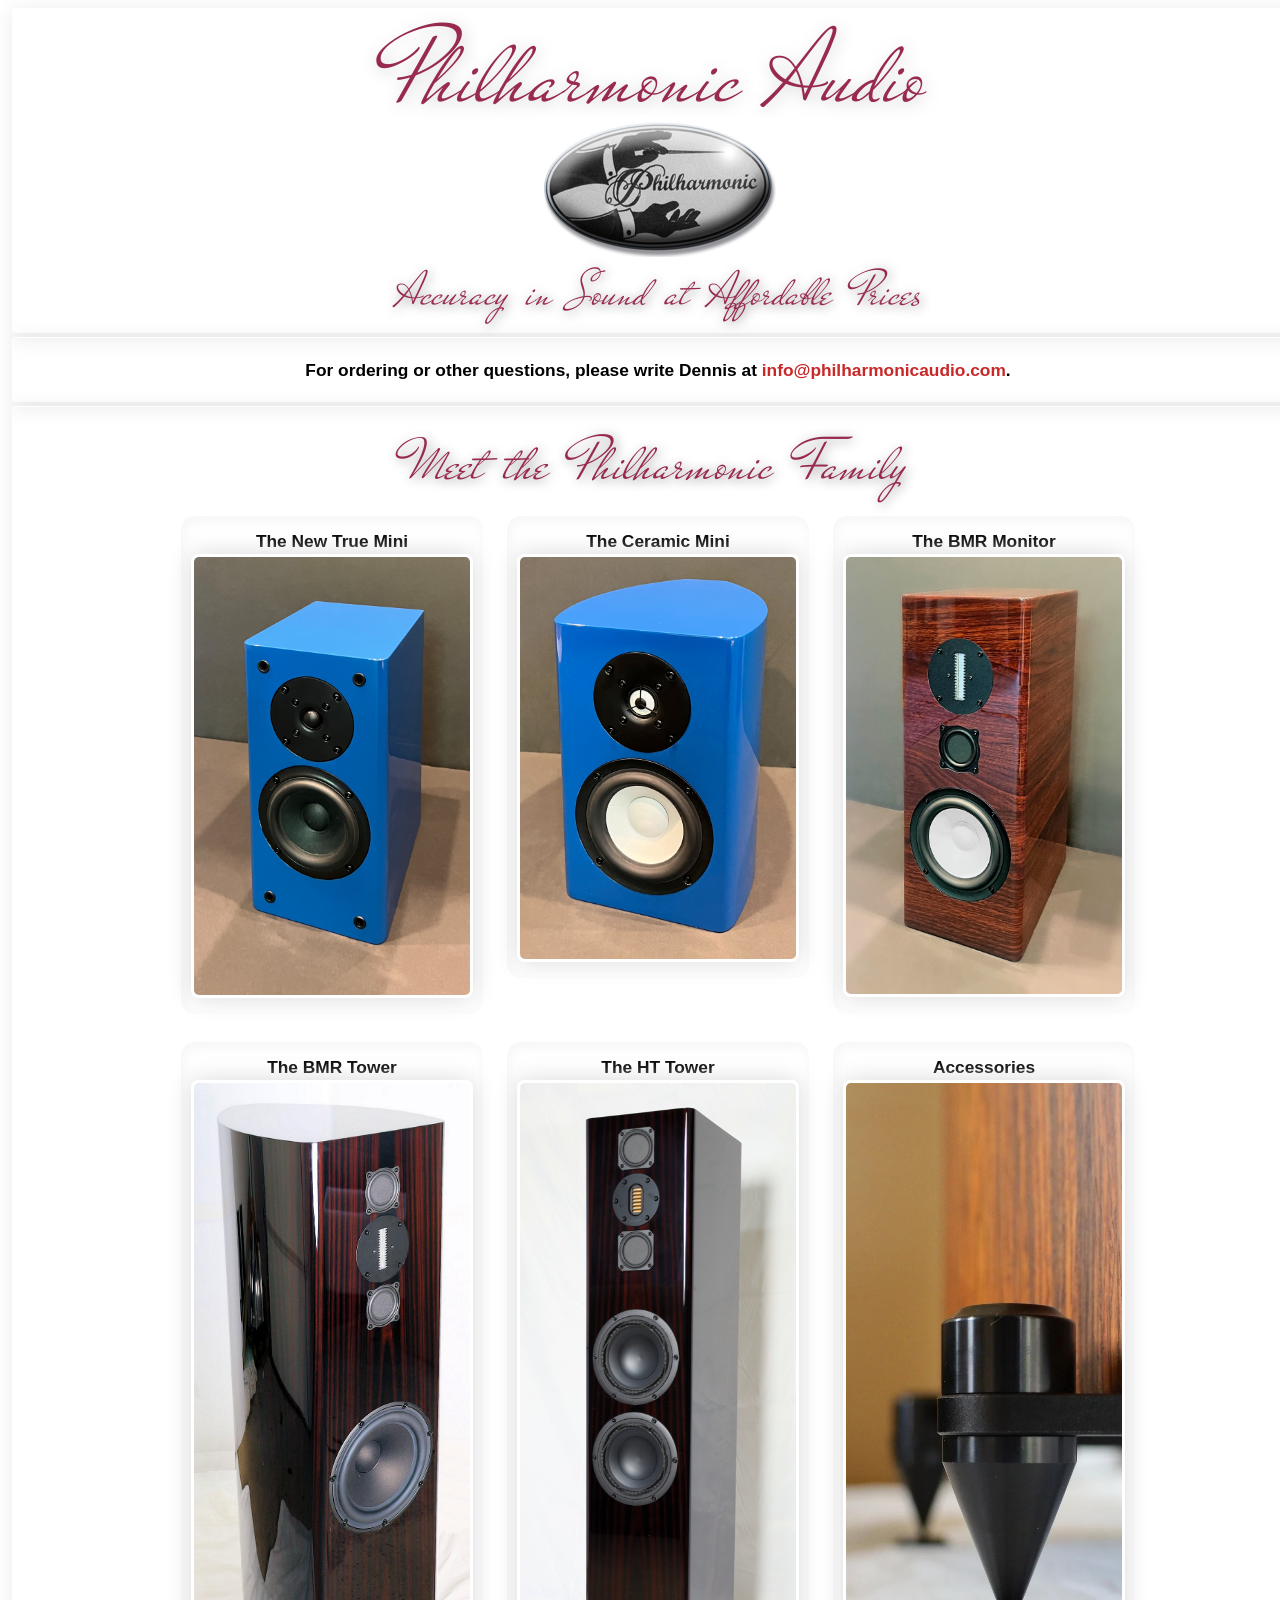
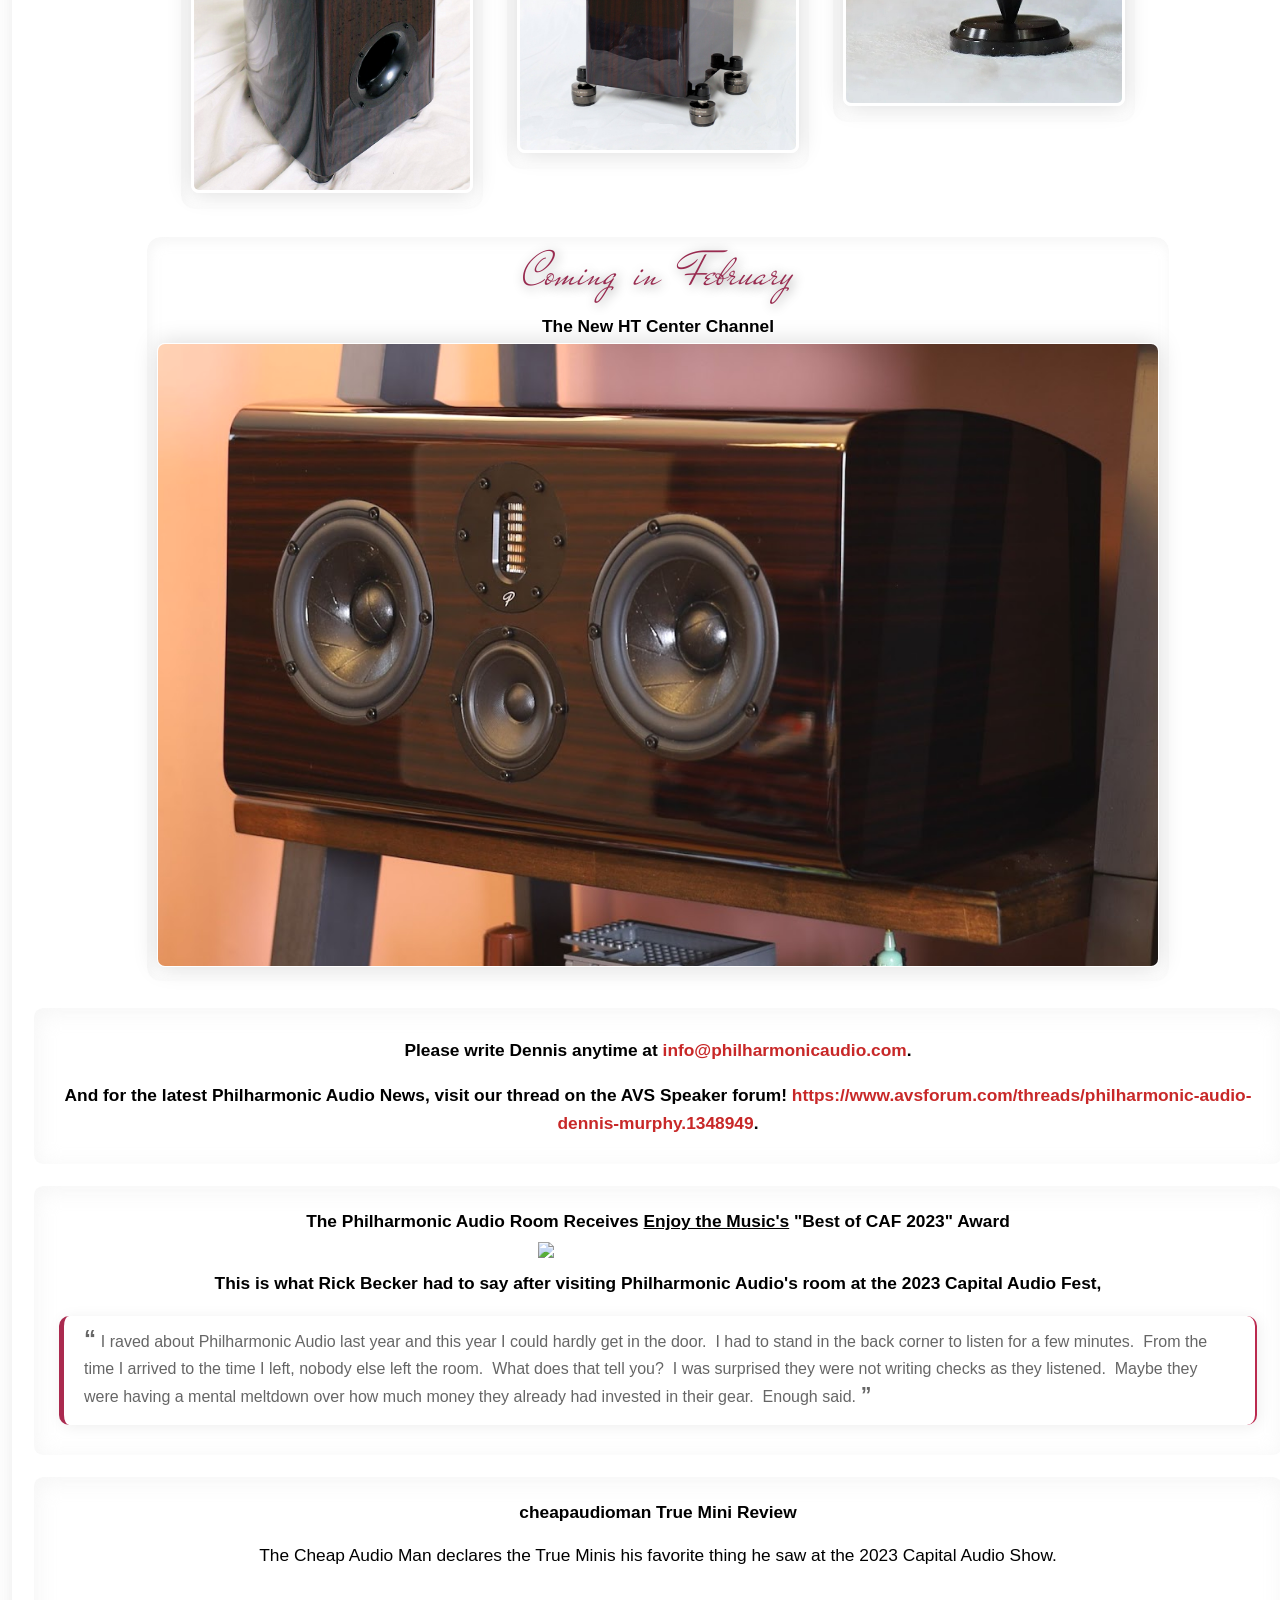
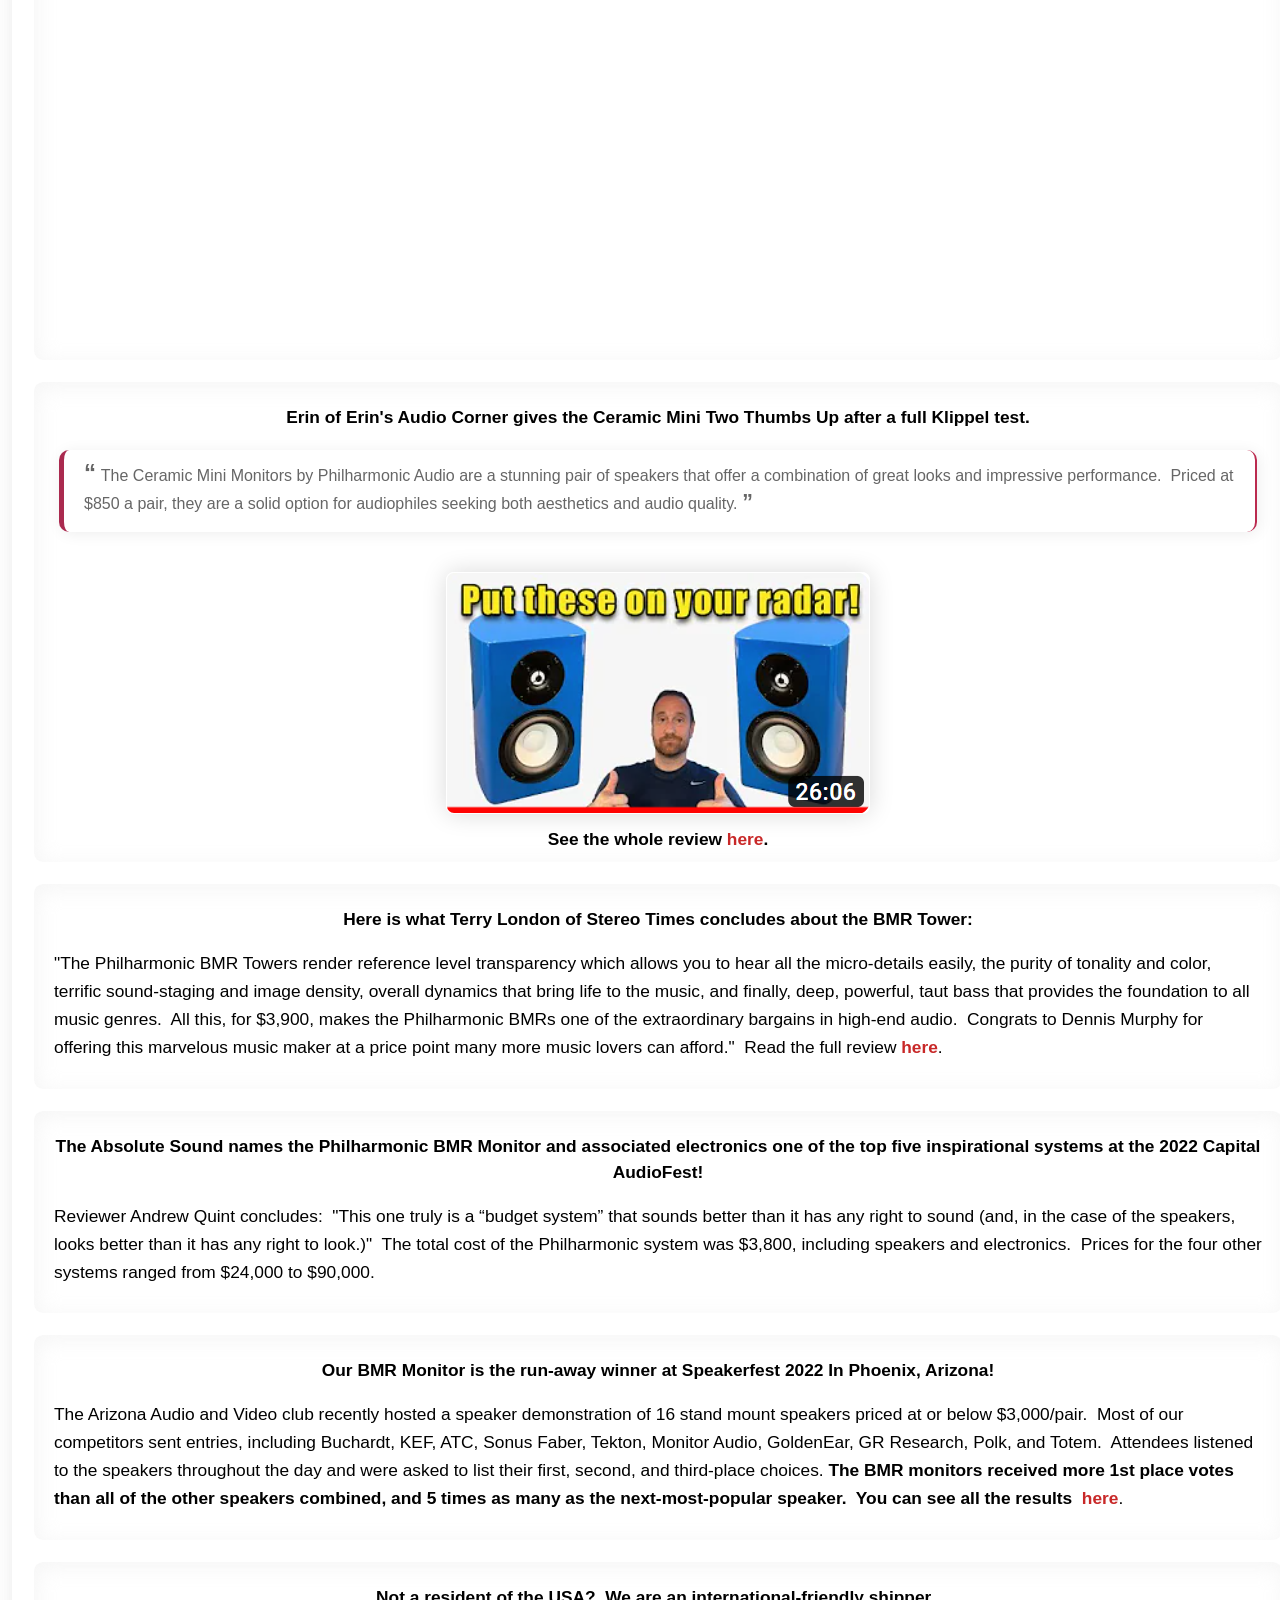
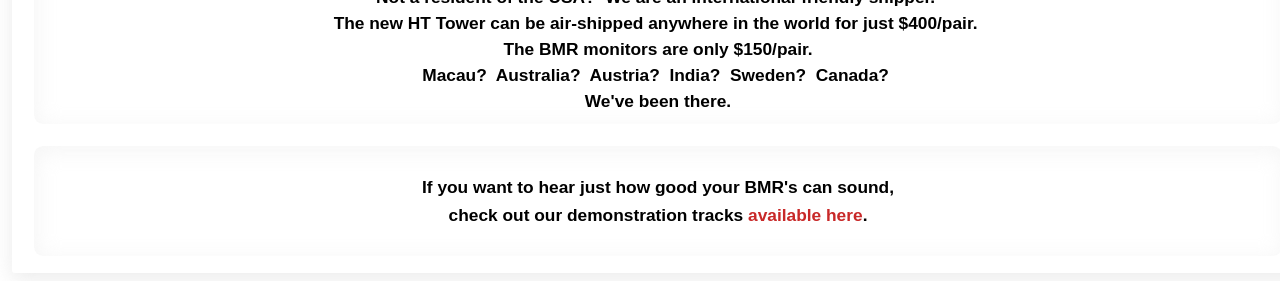
==== index.html @ 6891e8e4 "This is the initial file upload." ====
﻿<!doctype html>
<html>
<head>
<meta charset="utf-8">
<meta name="theme-color"
content="#6c89a6">
<link rel="icon"
type="image/x-icon"
href="favicon.ico">
<link href="paII.css"
rel="stylesheet"
type="text/css">
<title>Philharmonic Audio</title>
</head>
<body>
<div id="toplevel">
<div class="control">
<h1 class="dehav"
style="margin-bottom:-30px">Philharmonic Audio</h1>
<img src="Collateral/insignia.jpg"
style="display:block; margin: 0 auto 0 auto"/>
<h3 class="dehav">Accuracy in Sound at Affordable Prices</h3>
</div>
<div class="control"
id="order">
<p class="article"
align="center"
style="font-weight:700">For ordering or other questions, please write Dennis at&nbsp;<a href="mailto:info@philharmonicaudio.com"
style="font-weight:700">info@philharmonicaudio.com</a>.</p>
</div>
<div class="control"
id="main">
<h2 class="dehav"
style="margin-top:20px; margin-bottom:-10px">Meet the Philharmonic Family</h2>
<div align="center">
<table>
<tr>
<td>
<div class="productbox">
<h5 class="center">The New True Mini</h5>
<a href="True-Mini.html">
<img class="margin4"
src="images/True-Blue-Placeholder-Smaller.jpg"
width="276"/>
</div>
</td>
<td>
<div class="productbox">
<h5 class="center">The Ceramic Mini</h5>
<a href="Ceramic-Mini.html">
<img class="margin4"
src="images/Ceramic-Mini-Blue-Placeholder-Smaller.jpg"
width="276"/>
</div>
</td>
<td>
<div class="productbox">
<h5 class="center">The BMR Monitor</h5>
<a href="BMR.html">
<img class="margin4"
src="images/BMR-Placeholder-Smaller.jpg"
width="276"/>
</div>
</td>
</tr>
</table>
<table>
<tr>
<td>
<div class="productbox">
<h5 class="center">The BMR Tower</h5>
<a href="BMR-Tower.html">
<img class="margin4"
src="images/BMR-Tower-Ebony-1.png"
width="276"/>
</div>
</td>
<td>
<div class="productbox">
<h5 class="center">The HT Tower</h5>
<a href="HT-Tower.html">
<img class="margin4"
src="images/HT-4.jpg"
width="276"/>
</div>
</td>
<td>
<div class="productbox">
<h5 class="center">Accessories</h5>
<a href="Accessories.html">
<img class="margin4"
src="images/Outriggers-tile.jpg"
width="276"/>
</div>
</td>
</tr>
</table>
<table>
<tr>
<td>
<div class="productbox">
<h3 class="dehav">Coming in February</h3>
<h5 class="center">The New HT Center Channel</h5>
<a href="HT-Center.html">
<img class="margin3"
src="images/HT-Center-1.png"
width="1000"/>
</div>
</td>
</tr>
</table>
</div>
<div class="reviewbox">
<p class="article"
align="center"
style="font-weight:700">Please write Dennis anytime at&nbsp;<a href="mailto:info@philharmonicaudio.com"
style="font-weight:700">info@philharmonicaudio.com</a>.</p>
<p class="article"
align="center"
style="font-weight:700">And for the latest Philharmonic Audio News, visit our thread on the AVS Speaker forum!&nbsp;<a href="https://www.avsforum.com/threads/philharmonic-audio-dennis-murphy.1348949/"
style="font-weight:700">https://www.avsforum.com/threads/philharmonic-audio-dennis-murphy.1348949</a>.</p>
</div>
<div class="reviewbox">
<h5 align="center">The Philharmonic Audio Room Receives <u>Enjoy the Music's</u> "Best of CAF 2023" Award</h5>
<a href="https://www.enjoythemusic.com/Capital_Audiofest_2023/Becker/Part7/page2.htm"
target="blank">
<img src="https://cdn.shopify.com/s/files/1/0678/6518/2452/files/Best_Of_CAF_2023.jpg?v=1705182189"
width="240"
style="display:block; margin: 8px auto 8px auto; z-index: 0;"/>
</a>
<h5>This is what Rick Becker had to say after visiting Philharmonic Audio's room at the 2023 Capital Audio Fest,</h5>
<div class="quotebox2"
style="margin-left:5px; margin-right:5px">
<span style="font-face:Cambria; font-weight:bold; font-size:18pt">&ldquo;</span>
<span style="font-size:12pt;">I raved about Philharmonic Audio last year and this year I could hardly get in the door.&nbsp; I had to stand in the back corner to listen for a few minutes.&nbsp; From the time I arrived to the time I left, nobody else left the room.&nbsp; What does that tell you?&nbsp; I was surprised they were not writing checks as they listened.&nbsp; Maybe they were having a mental meltdown over how much money they already had invested in their gear.&nbsp; Enough said.</span>
<span style="font-face:Cambria; font-weight:bold; font-size:16pt">&rdquo;</span>
</div>
</div>
<div class="reviewbox">
<h5 style="text-align: center;">cheapaudioman True Mini Review</h5>
<p align="center">The Cheap Audio Man declares the True Minis his favorite thing he saw at the 2023 Capital Audio Show.<br>
</p>
<div style="text-align: center;">
<iframe width="640"
height="360"
src="https://www.youtube.com/embed/01l5RbardfU"
title="Another KEF Killer at 1/4 of the Price - Philharmonic True Mini cast a BIG Shadow"
frameborder="0"
allow="accelerometer; autoplay; clipboard-write; encrypted-media; gyroscope; picture-in-picture; web-share"
allowfullscreen=""/>
</iframe>
</div>
</div>
<div class="reviewbox">
<h5>Erin of Erin's Audio Corner gives the Ceramic Mini Two Thumbs Up after a full Klippel test.</h5>
<div class="quotebox2"
style="margin-left:5px; margin-right:5px">
<span style="font-face:Cambria; font-weight:bold; font-size:18pt">&ldquo;</span>
<span style="font-size:12pt;">The Ceramic Mini Monitors by Philharmonic Audio are a stunning pair of speakers that offer a combination of great looks and impressive performance.&nbsp; Priced at $850 a pair, they are a solid option for audiophiles seeking both aesthetics and audio quality.</span>
<span style="font-face:Cambria; font-weight:bold; font-size:16pt">&rdquo;</span>
</div>
<a href="https://www.youtube.com/watch?v=313qwtkdMxo"
target="blank">
<img class="margin3"
style="margin-top:20px"
src="images/thumbs-up.png"/>
</a>
<h5>See the whole review&nbsp;<a style="font-weight:bold"
target="blank"
href="https://www.youtube.com/watch?v=313qwtkdMxo">here</a>.</h5>
</div>
<div class="reviewbox">
<h5>Here is what Terry London of  Stereo Times concludes about the BMR Tower:</h5>
<p class="article">"The Philharmonic BMR Towers render reference level transparency which allows you to hear all the micro-details easily, the purity of tonality and color, terrific sound-staging and image density, overall dynamics that bring life to the music, and finally, deep, powerful, taut bass that provides the foundation to all music genres.&nbsp; All this, for $3,900, makes the Philharmonic BMRs one of the extraordinary bargains in high-end audio.&nbsp; Congrats to Dennis Murphy for offering this marvelous music maker at a price point many more music lovers can afford."&nbsp; Read the full review&nbsp;<a style="font-weight:bold"
target="blank"
href="https://www.v2.stereotimes.com/post/philharmonic-audio-bmr-tower-loudspeakers--by-terry-london/">here</a>.</p>
</div>
<div class="reviewbox">
<h5>The Absolute Sound names the Philharmonic BMR Monitor and associated electronics one of the top five inspirational systems at the 2022 Capital AudioFest!</h5>
<p class="article">Reviewer Andrew Quint concludes:&nbsp; "This one truly is a “budget system” that sounds better than it has any right to sound (and, in the case of the speakers, looks better than it has any right to look.)"&nbsp; The total cost of the Philharmonic system was $3,800, including speakers and electronics.&nbsp; Prices for the four other systems ranged from $24,000 to $90,000.</p>
</div>
<div class="reviewbox">
<h5>Our BMR Monitor is the run-away winner at Speakerfest 2022 In Phoenix, Arizona!</h5>
<p class="article">The Arizona Audio and Video club recently hosted a speaker demonstration of 16 stand mount speakers priced at or below $3,000/pair.&nbsp; Most of our competitors sent entries, including Buchardt, KEF, ATC, Sonus Faber, Tekton, Monitor Audio, GoldenEar, GR Research, Polk, and Totem.&nbsp; Attendees listened to the speakers throughout the day and were asked to list their first, second, and third-place choices.&nbsp;<b>The BMR monitors received more 1st place votes than all of the other speakers combined, and 5 times as many as the next-most-popular speaker.&nbsp; You can see all the results&nbsp;</b>
<a style="font-weight:bold"
target="blank"
href="images/azavclubvotes.pdf">here</a>.</p>
</div>
<div class="reviewbox">
<h5>Not a resident of the USA?&nbsp; We are an international-friendly shipper.&nbsp;<br>The new HT Tower can be air-shipped anywhere in the world for just $400/pair.&nbsp;<br>The BMR monitors are only $150/pair.<br>Macau?&nbsp; Australia?&nbsp; Austria?&nbsp; India?&nbsp; Sweden?&nbsp; Canada?&nbsp;<br>We've been there.</h5>
</div>
<div class="reviewbox">
<p class="article"
align="center"
style="font-weight:700">If you want to hear just how good your BMR's can sound,<br>check out our demonstration tracks&nbsp;<a href="https://drive.google.com/drive/folders/14Fd5hYrRq0GD32s-a_GsJshF5C-Fm_l6"
style="font-weight:700">available here</a>.</p>
</div>
</div>
</div>
</body>
</html>
---- paII.css ----
/* Theme Name:     Philharmonious 
   Description:    Cursive Webfont + Shadow Boxes 
   Template:       paII
*/

@font-face {
  font-family: 'Mr De Haviland';
  src: url(MrDeHaviland.woff2) format('woff2'), url(MrDeHaviland.woff) format('woff'), url(MrDeHaviland.ttf) format('truetype');
}

.dehav {
  font-family: 'Mr De Haviland';
  font-style: normal;
  font-weight: 400;
  text-align: center;
  word-spacing: 10px;
}

html {
  overflow-y: scroll;
  font-feature-settings: "kern" 1;
  text-rendering: optimizeLegibility;
}

body {
  font-size: 12pt;
}

p, div, span {
	font-size: 13pt;
  font-family: Tahoma, Helvetica, sans-serif;
}

h1, h2, h3, h4, h5, h6 {
  margin: 0 0 0 0;
}

h1 {
  font-size: 78pt;
  color: #982a4f;
  text-shadow: 2px 3px 15px rgba(128, 128, 128, 0.40);
}

h2 {
  font-size: 44pt;
  color: #982a4f;
  margin-top: 20px;
  margin-bottom: -20px;
  text-shadow: 2px 2px 12px #808080;
}

h3 {
  font-size: 36pt;
  line-height: 40pt;
  text-align: center;
  color: #982a4f;
  text-shadow: 2px 2px 12px #808080;
  margin-top: 10px;
  margin-bottom: 12px;
}

h4 {
  font-size: 32pt;
  color: #982a4f;
  text-shadow: 2px 2px 12px #808080;
  margin-top: 24px;
  margin-bottom: 12px;
}

h5 {
  font-size: 13pt;
  font-weight: 700;
  color: #000000;
  text-align: center;
  line-height: 26px;
  margin-top: 12px;
}

h6 {
  font-size: 11pt;
  color: #000000;
  margin-top: 10px;
  text-align: center;
}

table {
  border: 0;
  border-collapse: collapse;
}

td {
  vertical-align: top;
}

img.margin1, img.margin2, img.margin3 {
  border: 1px solid #fff;
  border-radius: 8px;
  box-shadow: 0 0 24px 0 #DaDaDa;
}

img.margin1 {
  margin: 8px 12px 12px 3px;
}

img.margin2 {
  margin: 21px 12px 12px 3px;
}

img.margin3 {
  display: block;
  margin: 4px auto 4px auto;
}

img.margin4 {
  border: 3px solid #fff;
  border-radius: 8px;
  box-shadow: 0 0 24px 0 #DaDaDa;
}

a {
  text-decoration: none;
  color: #c82828;
  font-weight: 400;
}

a.review {
  font-weight: 700;
  border-bottom: 1px dotted #d0cbc4;
}

.control {
  margin: 4px;
  border: 1px solid #fff;
  border-radius: 3px;
  box-shadow: 2px 4px 20px 2px rgba(204, 204, 204, 0.4);
  box-sizing: border-box;
}

.reviewbox {
  min-height: 40px;
  margin: 20px 10px 15px 10px;
  border: 1px solid #fff;
  border-radius: 10px;
  box-shadow: 2px 4px 20px 2px rgba(224, 224, 224, 0.3) inset;
  padding: 10px 20px 10px 20px;
  box-sizing: border-box;
  line-height: 24px;
  min-width: 1250px;
  max-width: 1265px;
}
.productbox {
  min-height: 40px;
  margin: 20px 10px 4px 10px;
  border: 1px solid #fff;
  border-radius: 15px;
  box-shadow: 2px 4px 10px 2px rgba(240, 240, 240, 0.5) inset;
  padding:0 10px 10px 10px;
  box-sizing: border-box;
  line-height: 24px;
}
.productbox:hover {
  border: 1px solid #f0e8e4;
  opacity: 0.90;
}

.quotebox1 {
  min-height: 40px;
  margin: 20px 80px 20px 80px;
  border: 1px solid #fff;
  border-radius: 10px;
  box-shadow: 2px 4px 20px 2px rgba(224, 224, 224, 0.6) inset;
  padding: 10px 20px 10px 20px;
  box-sizing: border-box;
  line-height: 26px;
  min-width: 1200px;
  max-width: 1200px;
}

.quotebox2 {
  line-height: 26px;
  color: #666;
  margin: 20px 85px 20px 80px;
  padding: 10px 20px 15px 20px;
  border-left: 5px solid #aa2a4f;
  border-right: 2px solid #bb2a4f;
  display: inline-block;
  border-radius:10px;
  box-shadow: 2px 2px 15px #eee;
}

.article {
  font-size: 13pt;
  line-height: 28px;
}

.newspaper {
  font-size: 10pt;
  line-height: 23px;
  -webkit-column-count: 3;
  -moz-column-count: 3;
  column-count: 3;
  -webkit-column-rule: 1px dotted #b0b0b0;
  -moz-column-rule: 1px dotted #b0b0b0;
  column-rule: 1px dotted #b0b0b0;
  -webkit-column-gap: 40px;
  -moz-column-gap: 40px;
  column-gap: 40px;
}

.figure_desc {
  padding: 0 18px 0 10px;
  font-family: Cambria, Times, serif;
  font-size: 9pt;
  font-style: italic;
  text-shadow: 2px 2px 10px #c0b8b8;
  line-height: 18px;
}

.img-sub {
  font-size: 8pt;
  text-align: left;
  line-height: 18px;
  padding-left: 2.5in;
  padding-right: 2.0in;
}

.center {
  text-align: center;
}

.bigBlurb { font-size:14pt;
  line-height:30px; 
  margin-top:30px;
  margin-right:80px;
  margin-left:90px;
  text-align:center;text-shadow: 2px 2px 16px #a0a0a0;
  font-weight:700;
}

#toplevel {
  min-width: 1300px;
  max-width: 1300px;
  margin-left: auto;
  margin-right: auto;
}

#banner:hover {
  cursor: pointer;
}

#nav {
  min-height: 32px;
  border: 2px solid #fff;
  box-shadow: 2px 4px 20px 1px rgba(186, 186, 186, 1) inset;
  background-color: #ddd;
  margin: 12px 6px 14px 6px;
  padding-top: 3px;
  box-sizing: border-box;
}

#nav ul {
  margin: 0;
  list-style-type: none;
}

#nav a {
  width: 23%;
  display: block;
  float: left;
  text-transform: uppercase;
  color: #303455;
  text-align: center;
  text-decoration: none;
  font-weight: bold;
  font-size: 14px;
  padding: 3px 0 3px 10px;
}

#nav a:hover, #nav a:focus, #nav a:active {
  color: #fff;
  background-color: #000;
}

#main {
  padding: 0 10px 0 10px;
  text-align: left;
}
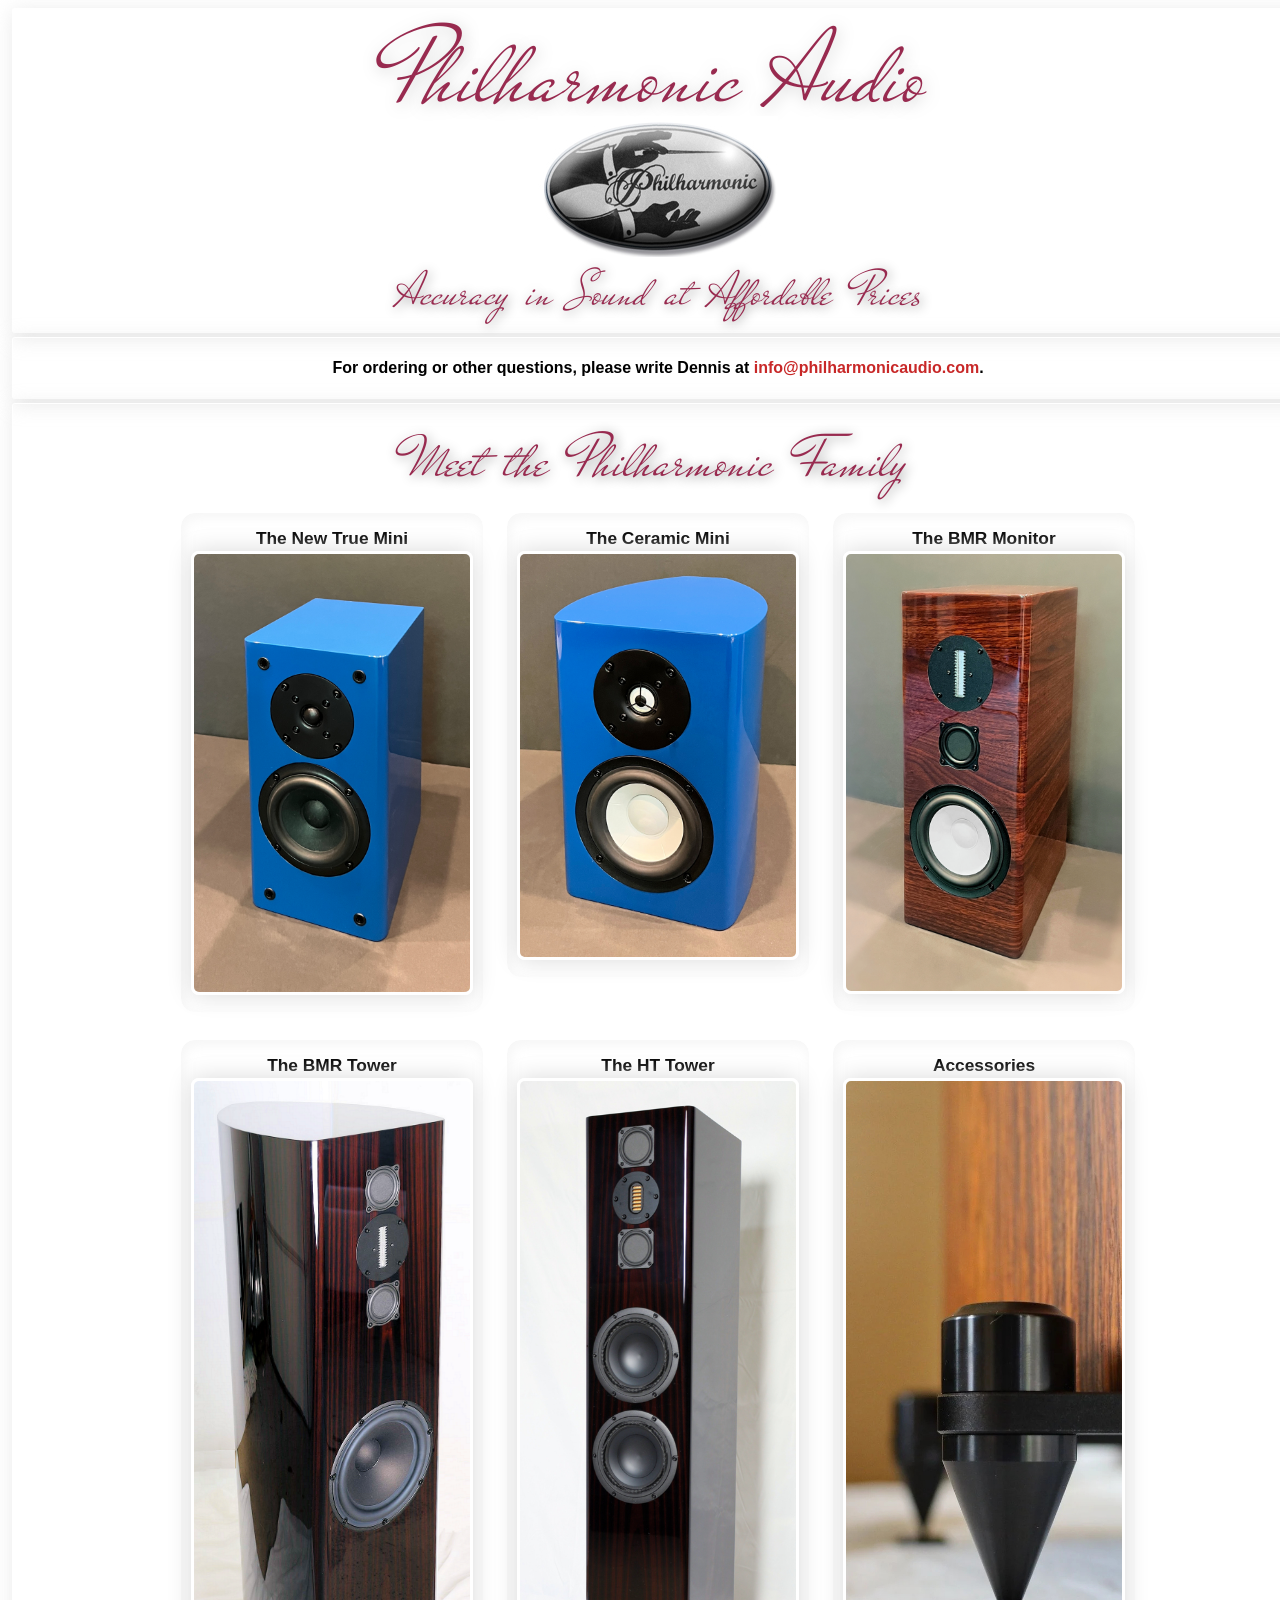
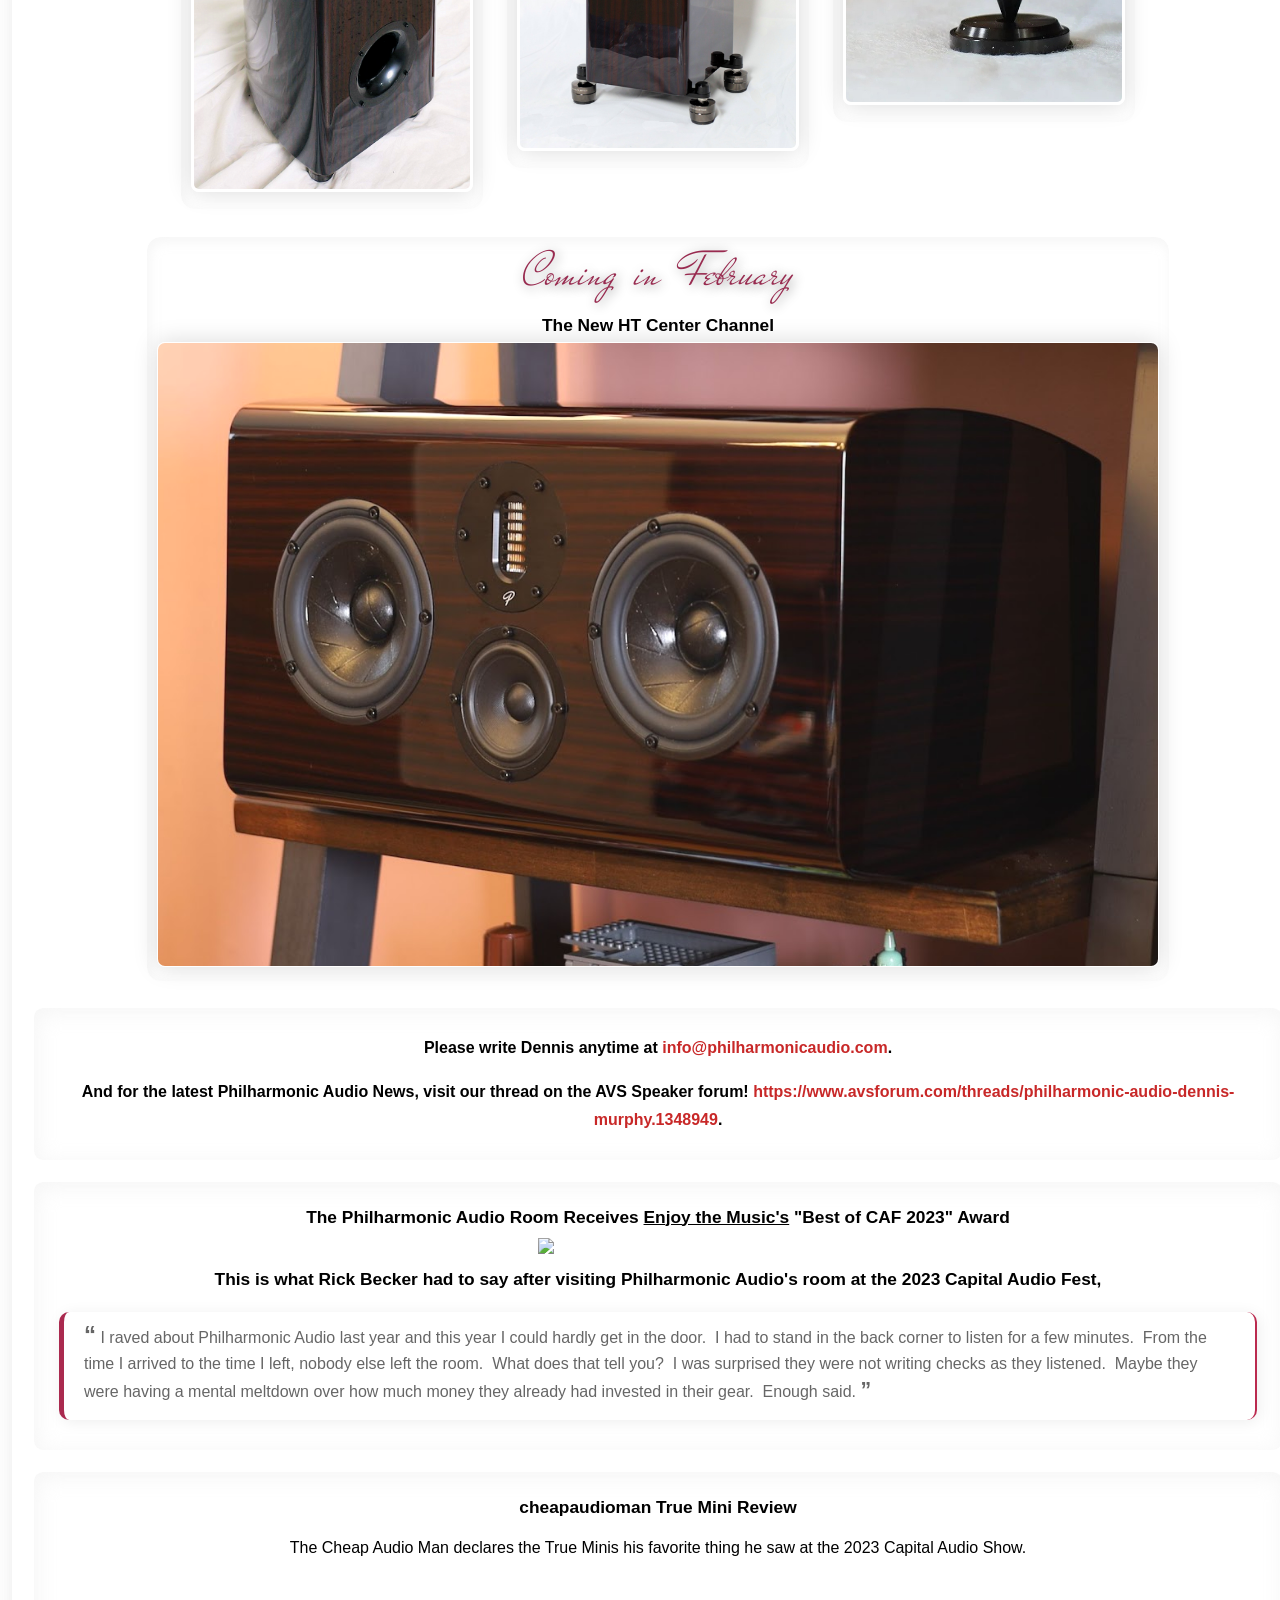
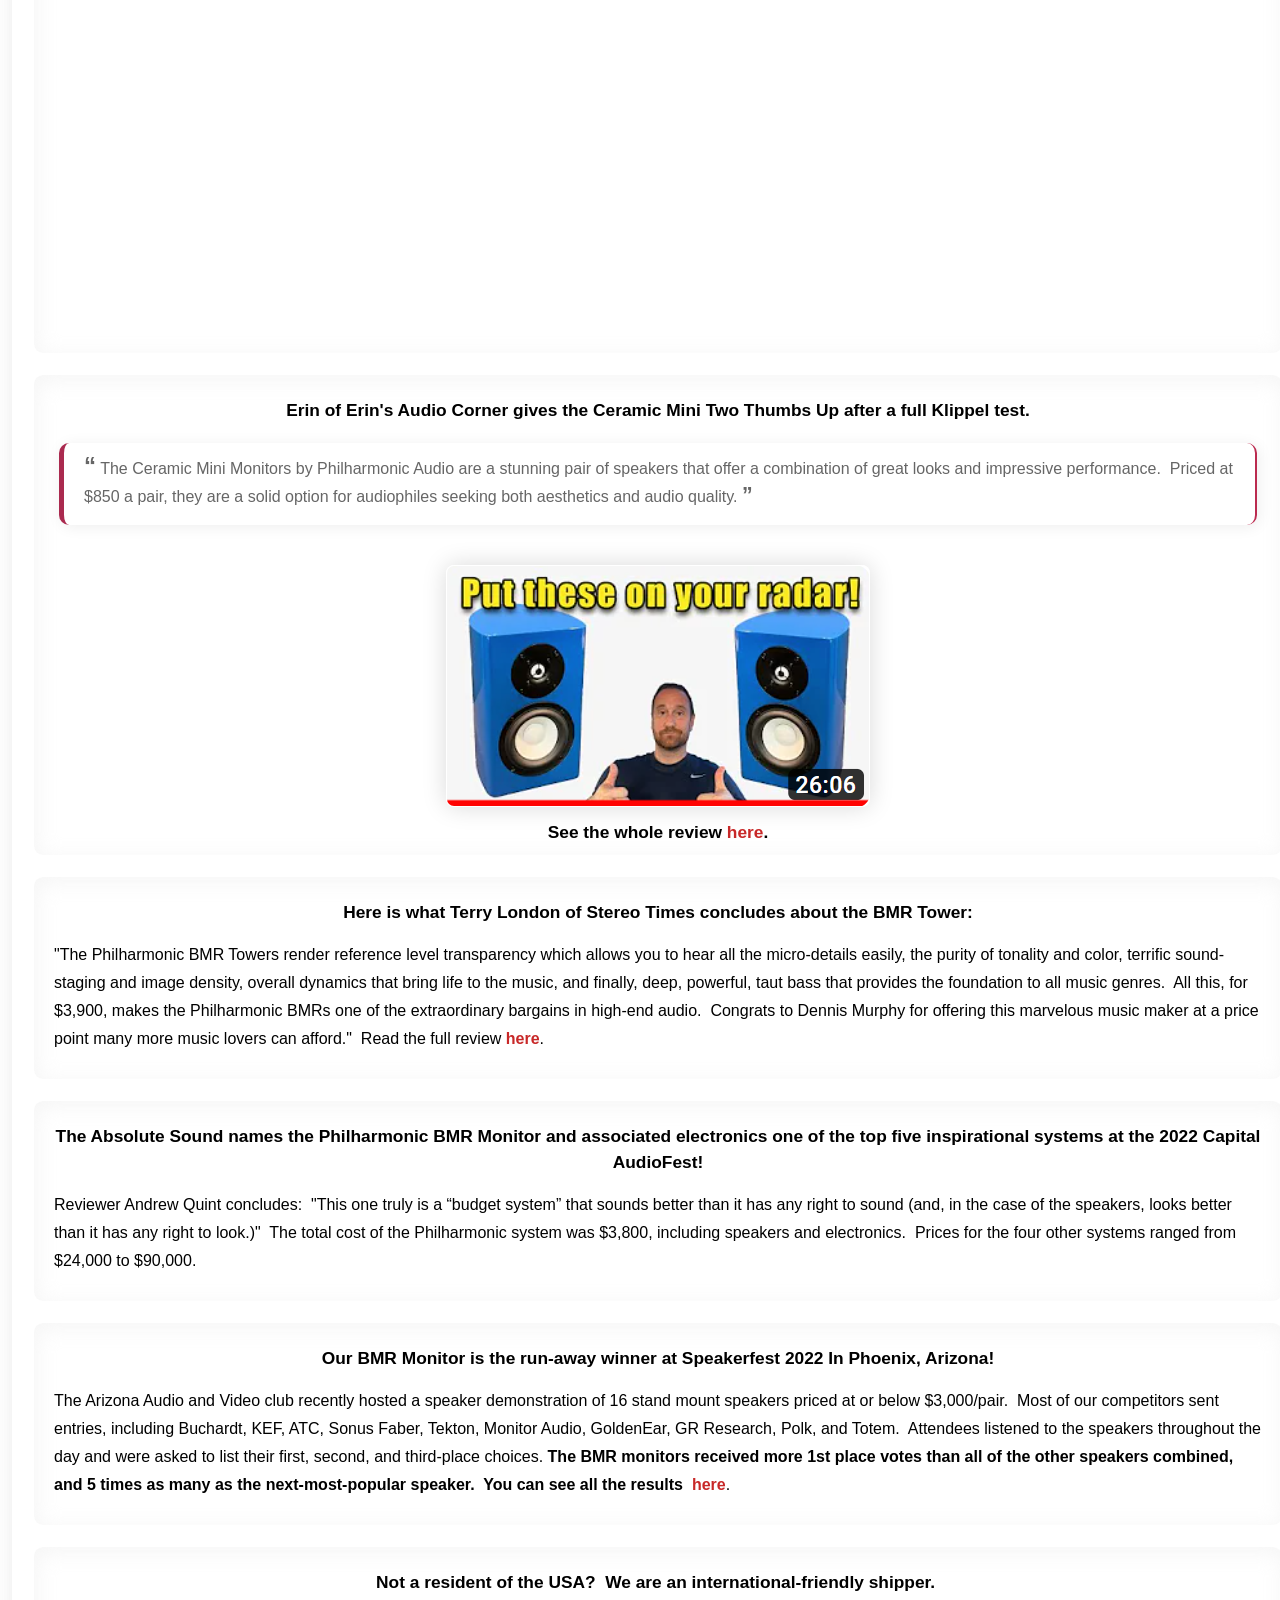
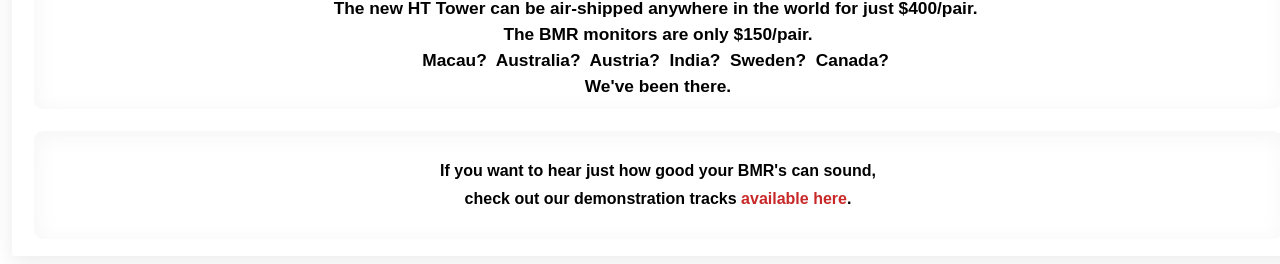
==== commit 0cc3c7a6: "Update index.html" ====
--- a/index.html
+++ b/index.html
@@ -11,7 +11,7 @@
 rel="stylesheet"
 type="text/css">
 <title>Philharmonic Audio</title>
-</head>
+</head> 
 <body>
 <div id="toplevel">
 <div class="control">
@@ -192,10 +192,10 @@
 <div class="reviewbox">
 <p class="article"
 align="center"
-style="font-weight:700">If you want to hear just how good your BMR's can sound,<br>check out our demonstration tracks&nbsp;<a href="https://drive.google.com/drive/folders/14Fd5hYrRq0GD32s-a_GsJshF5C-Fm_l6"
+style="font-weight:700">If you want to hear just how good your BMR's can sound,<br>check out our demonstration tracks&nbsp;<a href="https://drive.google.com/drive/folders/1bON91PsRCZCKS_4GZ589QpMR-K4QiV--"
 style="font-weight:700">available here</a>.</p>
 </div>
 </div>
 </div>
 </body>
-</html>+</html>
--- a/paII.css
+++ b/paII.css
@@ -27,7 +27,7 @@
 }
 
 p, div, span {
-	font-size: 13pt;
+  font-size: 12pt;
   font-family: Tahoma, Helvetica, sans-serif;
 }
 
@@ -189,7 +189,7 @@
 }
 
 .article {
-  font-size: 13pt;
+  font-size: 12pt;
   line-height: 28px;
 }
 
@@ -284,4 +284,4 @@
 #main {
   padding: 0 10px 0 10px;
   text-align: left;
-}+}
